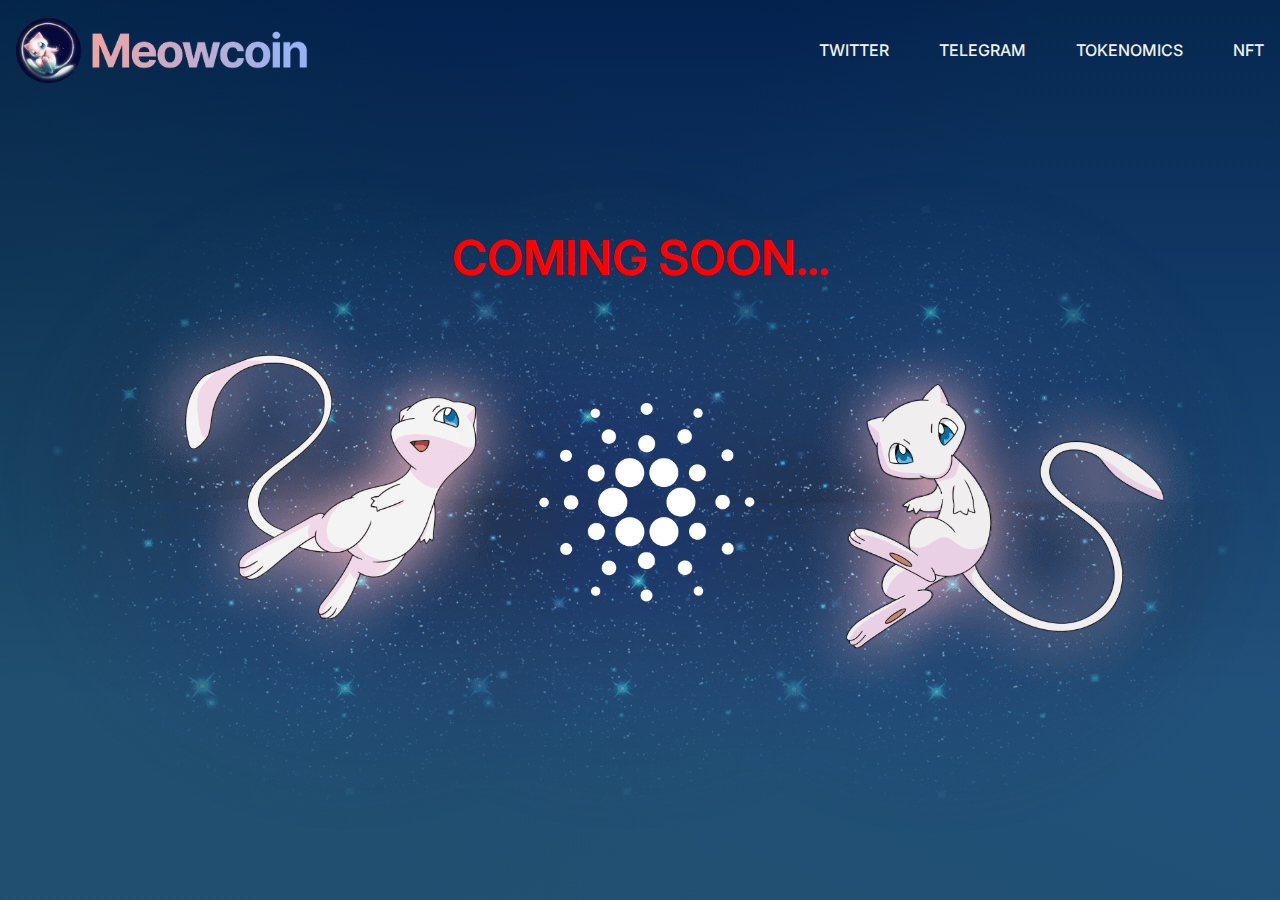
==== nft/index.html @ 4226a09f "test nft" ====
<!DOCTYPE html>
<html lang="en">
<head>
  <meta charset="UTF-8" />
  <meta http-equiv="X-UA-Compatible" content="IE=edge" />
  <meta name="viewport" content="width=device-width, initial-scale=1.0" />
  <link rel="stylesheet" href="/style/app.css" />
  <link rel="icon" href="/favicon.ico" />
  <link rel="apple-touch-icon" sizes="180x180" href="/apple-touch-icon.png" />
  <link rel="icon" type="image/png" sizes="32x32" href="/favicon-32x32.png" />
  <link rel="icon" type="image/png" sizes="16x16" href="/favicon-16x16.png" />
  <link rel="manifest" href="/site.webmanifest" />
  <link rel="mask-icon" href="/safari-pinned-tab.svg" color="#071040" />
  <meta name="msapplication-TileColor" content="#071040" />
  <meta name="theme-color" content="#ffffff" />
  <title>MeowCoin | NFTs</title>
</head>
<body>
  <header class="header__main">
    <a href="/" class="header__logo">
      <img src="/img/logo-desktop.png" alt="logo">
    </a>
    <nav class="header__nav">
      <a href="https://twitter.com/the_meowcoin" target="_blank">TWITTER</a>
      <a href="https://t.me/+Ei4KAwBwcPtmNzVh" target="_blank">TELEGRAM</a>
      <a href="/" target="_blank">TOKENOMICS</a>
      <a href="/nft">NFT</a>
    </nav>
  </header>
  <main class="main__nft">
    <h1 class="title__nft">COMING SOON...</h1>
  </main>
</body>
</html>
---- style/app.css ----
@import url("https://fonts.googleapis.com/css2?family=Inter:wght@300;400;500;600;700;800&display=swap");
:root {
  font-family: "Inter", sans-serif;
  width: 100%;
}

* {
  box-sizing: border-box;
  padding: 0;
  margin: 0;
  text-decoration: none;
  border: 0;
  font: inherit;
  vertical-align: baseline;
  list-style: none;
  color: #F2F2F2;
  font-family: "Inter", sans-serif;
  font-weight: 500;
}
* ::-webkit-scrollbar {
  display: none;
}

body {
  min-height: 100vh;
  background: linear-gradient(180deg, rgba(1, 28, 38, 0) 0%, rgba(69, 134, 191, 0.45) 77.2%), linear-gradient(245.59deg, rgba(1, 28, 38, 0) 53.49%, rgba(154, 210, 217, 0) 53.5%, rgba(12, 60, 89, 0.2) 77.09%), linear-gradient(113.23deg, rgba(1, 28, 38, 0) 46.97%, rgba(12, 60, 89, 0.2) 63.97%), linear-gradient(201.12deg, rgba(10, 51, 196, 0.25) 25.09%, rgba(12, 60, 89, 0) 84.53%), #011C26;
  background-attachment: fixed;
  width: 100%;
}
body #icon use {
  fill: #071040;
}
@media (min-width: 1800px) {
  body {
    width: 1800px;
    margin-left: calc((100vw - 1800px) / 2);
  }
}

.header__main {
  height: 100px;
  padding: 16px;
  display: flex;
  align-items: center;
  justify-content: space-between;
}
.header__main .header__logo {
  display: flex;
  align-items: center;
}
.header__main .header__logo img {
  cursor: pointer;
  height: 65px;
  width: auto;
}
.header__main .header__nav {
  display: flex;
  align-items: center;
  gap: 50px;
}

h1 {
  color: red;
}

.main__nft {
  display: flex;
  flex-direction: column;
  align-items: center;
  height: calc(100vh - 100px);
  background-image: url("/img/frame-nft.png");
  background-size: contain;
  background-repeat: no-repeat;
  background-position: center;
}
.main__nft .title__nft {
  margin-top: 10%;
  font-size: 48px;
  font-weight: 600;
}/*# sourceMappingURL=app.css.map */
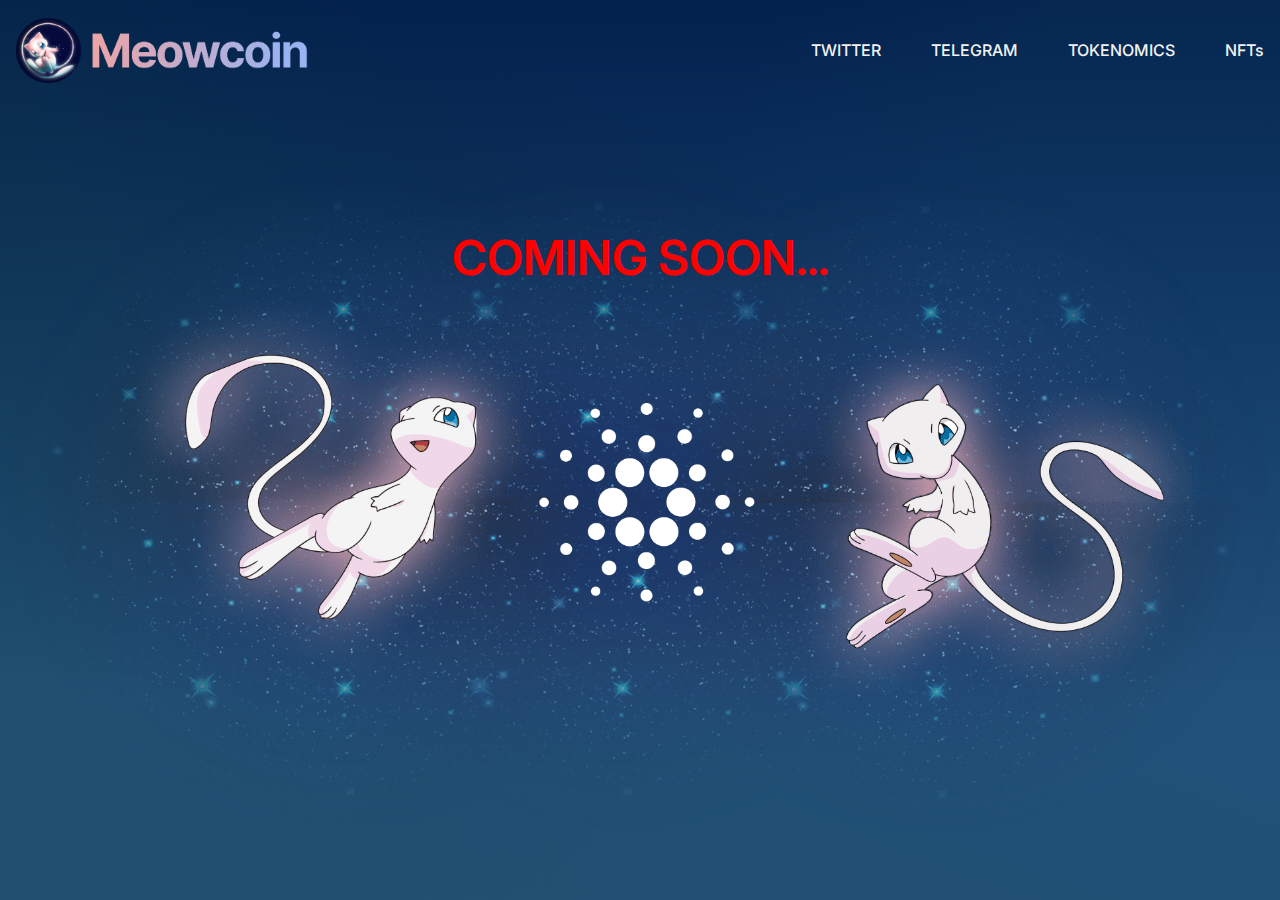
==== commit 318f8434: "layout js in header" ====
--- a/nft/index.html
+++ b/nft/index.html
@@ -4,6 +4,7 @@
   <meta charset="UTF-8" />
   <meta http-equiv="X-UA-Compatible" content="IE=edge" />
   <meta name="viewport" content="width=device-width, initial-scale=1.0" />
+  <script src="/js/header.js"></script>
   <link rel="stylesheet" href="/style/app.css" />
   <link rel="icon" href="/favicon.ico" />
   <link rel="apple-touch-icon" sizes="180x180" href="/apple-touch-icon.png" />
@@ -17,15 +18,7 @@
 </head>
 <body>
   <header class="header__main">
-    <a href="/" class="header__logo">
-      <img src="/img/logo-desktop.png" alt="logo">
-    </a>
-    <nav class="header__nav">
-      <a href="https://twitter.com/the_meowcoin" target="_blank">TWITTER</a>
-      <a href="https://t.me/+Ei4KAwBwcPtmNzVh" target="_blank">TELEGRAM</a>
-      <a href="/" target="_blank">TOKENOMICS</a>
-      <a href="/nft">NFT</a>
-    </nav>
+    <!--Header in JS-->
   </header>
   <main class="main__nft">
     <h1 class="title__nft">COMING SOON...</h1>
--- a/style/app.css
+++ b/style/app.css
@@ -58,6 +58,9 @@
   align-items: center;
   gap: 50px;
 }
+.header__main .header__nav .header__item:hover {
+  color: #F28095;
+}
 
 h1 {
   color: red;
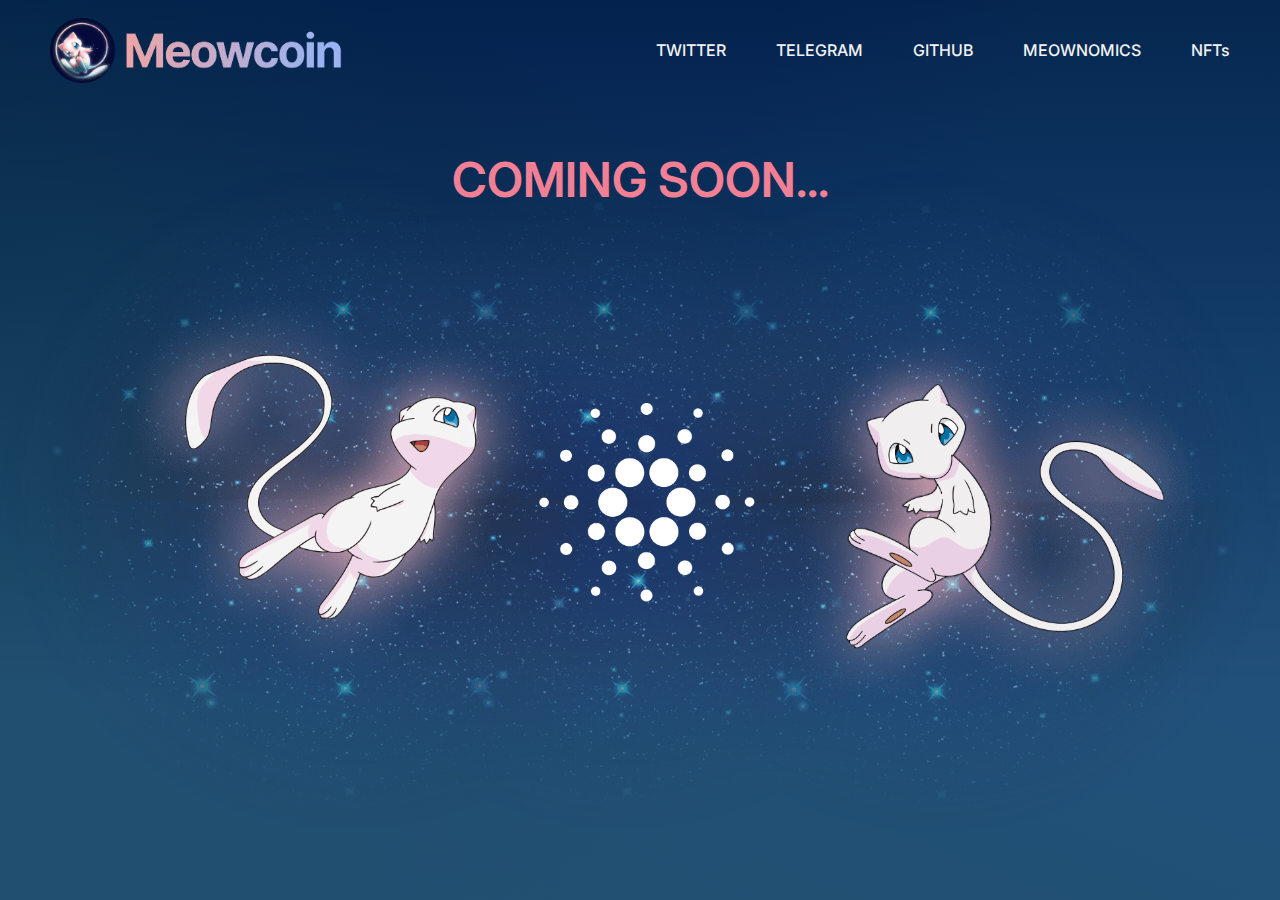
==== commit da2d8e4d: "responsive" ====
--- a/nft/index.html
+++ b/nft/index.html
@@ -17,10 +17,10 @@
   <title>MeowCoin | NFTs</title>
 </head>
 <body>
-  <header class="header__main">
+  <header class="head__meow">
     <!--Header in JS-->
   </header>
-  <main class="main__nft">
+  <main class="meow__nft">
     <h1 class="title__nft">COMING SOON...</h1>
   </main>
 </body>
--- a/style/app.css
+++ b/style/app.css
@@ -1,4 +1,26 @@
 @import url("https://fonts.googleapis.com/css2?family=Inter:wght@300;400;500;600;700;800&display=swap");
+@keyframes change {
+  0% {
+    background-position: 0% 50%;
+  }
+  50% {
+    background-position: 100% 50%;
+  }
+  100% {
+    background-position: 0% 50%;
+  }
+}
+@keyframes floating {
+  0% {
+    transform: translateY(0) translateY(0);
+  }
+  50% {
+    transform: translateX(-5px) translateY(-5px) rotate(-5deg);
+  }
+  100% {
+    transform: translateY(0) translateY(0);
+  }
+}
 :root {
   font-family: "Inter", sans-serif;
   width: 100%;
@@ -30,43 +52,250 @@
 body #icon use {
   fill: #071040;
 }
-@media (min-width: 1800px) {
+@media (min-width: 2000px) {
   body {
-    width: 1800px;
-    margin-left: calc((100vw - 1800px) / 2);
-  }
-}
-
-.header__main {
+    width: 2000px;
+    margin-left: calc((100vw - 2000px) / 2);
+  }
+}
+
+.head__meow {
   height: 100px;
-  padding: 16px;
+  padding: 0 50px;
   display: flex;
   align-items: center;
   justify-content: space-between;
 }
-.header__main .header__logo {
-  display: flex;
-  align-items: center;
-}
-.header__main .header__logo img {
+@media (max-width: 1080px) and (orientation: landscape), (max-width: 800px) and (orientation: portrait) {
+  .head__meow {
+    padding: 0 20px;
+  }
+}
+.head__meow .head__logo {
+  display: flex;
+  align-items: center;
+}
+.head__meow .head__logo img {
   cursor: pointer;
   height: 65px;
   width: auto;
 }
-.header__main .header__nav {
+@media (max-width: 1080px) and (orientation: landscape) {
+  .head__meow .head__logo img {
+    display: none;
+  }
+}
+@media (min-width: 50px) and (orientation: portrait) {
+  .head__meow .head__logo img {
+    display: none;
+  }
+}
+.head__meow .head__logo .head__logo-mobile {
+  display: none;
+}
+@media (max-width: 1080px) and (orientation: landscape) {
+  .head__meow .head__logo .head__logo-mobile {
+    display: flex;
+  }
+}
+@media (min-width: 50px) and (orientation: portrait) {
+  .head__meow .head__logo .head__logo-mobile {
+    display: flex;
+  }
+}
+.head__meow .head__nav {
   display: flex;
   align-items: center;
   gap: 50px;
 }
-.header__main .header__nav .header__item:hover {
+.head__meow .head__nav .head__item {
+  position: relative;
+}
+.head__meow .head__nav .head__item::before {
+  content: "";
+  position: absolute;
+  top: 26px;
+  left: 0;
+  width: 0;
+  height: 2px;
+  background-color: #F28095;
+  transition: width 0.2s ease-in-out;
+  transform-origin: left;
+}
+.head__meow .head__nav .head__item:hover {
   color: #F28095;
 }
-
-h1 {
-  color: red;
-}
-
-.main__nft {
+.head__meow .head__nav .head__item:hover::before {
+  width: 100%;
+  transform-origin: right;
+}
+@media (max-width: 800px) and (orientation: portrait) {
+  .head__meow .head__nav .head__item {
+    display: none;
+  }
+}
+.head__meow .head__nav .head__item.mob {
+  display: none;
+}
+@media (max-width: 800px) and (orientation: portrait) {
+  .head__meow .head__nav .head__item.mob {
+    display: flex;
+  }
+  .head__meow .head__nav .head__item.mob img {
+    width: 20px;
+    height: auto;
+  }
+}
+@media (max-width: 1080px) and (orientation: landscape) {
+  .head__meow .head__nav {
+    gap: 20px;
+  }
+  .head__meow .head__nav .head__item {
+    font-size: 14px;
+  }
+}
+@media (max-width: 800px) and (orientation: portrait) {
+  .head__meow .head__nav {
+    gap: 20px;
+  }
+}
+
+.meow__home .meow__section {
+  display: flex;
+  align-items: center;
+  height: 100%;
+  padding: 0 50px 200px;
+  min-height: calc(100vh - 100px);
+  width: 100%;
+  position: relative;
+}
+@media (max-width: 1080px) and (orientation: landscape) {
+  .meow__home .meow__section {
+    padding: 0 50px;
+    background-image: url("/img/background.png");
+    background-size: contain;
+    background-repeat: no-repeat;
+    background-position: center;
+  }
+}
+@media (min-width: 50px) and (orientation: portrait) {
+  .meow__home .meow__section {
+    padding: 0 50px;
+    background-image: url("/img/background.png");
+    background-size: contain;
+    background-repeat: no-repeat;
+    background-position: center;
+  }
+}
+.meow__home .meow__section .meow__article {
+  width: 70%;
+  padding-left: 5%;
+}
+.meow__home .meow__section .meow__article h1 {
+  font-size: 4rem;
+  font-weight: 800;
+  color: #F28095;
+  margin-bottom: 20px;
+}
+.meow__home .meow__section .meow__article h2 {
+  font-size: 2.5rem;
+  font-weight: 700;
+}
+@media (min-width: 50px) and (orientation: portrait) {
+  .meow__home .meow__section .meow__article {
+    width: 100%;
+  }
+  .meow__home .meow__section .meow__article h1 {
+    text-align: center;
+  }
+  .meow__home .meow__section .meow__article h2 {
+    text-align: center;
+  }
+}
+@media (max-width: 1600px) and (orientation: landscape), (max-width: 1600px) and (orientation: portrait) {
+  .meow__home .meow__section .meow__article h1 {
+    font-size: 3rem;
+  }
+  .meow__home .meow__section .meow__article h2 {
+    font-size: 2rem;
+  }
+}
+@media (max-width: 1300px) and (orientation: landscape), (max-width: 1300px) and (orientation: portrait) {
+  .meow__home .meow__section .meow__article h1 {
+    font-size: 2.5rem;
+  }
+  .meow__home .meow__section .meow__article h2 {
+    font-size: 1.5rem;
+  }
+}
+@media (max-width: 1080px) and (orientation: landscape), (max-width: 1080px) and (orientation: portrait) {
+  .meow__home .meow__section .meow__article {
+    width: 100%;
+  }
+  .meow__home .meow__section .meow__article h1 {
+    text-align: center;
+  }
+  .meow__home .meow__section .meow__article h2 {
+    text-align: center;
+  }
+}
+@media (max-width: 800px) and (orientation: landscape), (max-width: 600px) and (orientation: portrait) {
+  .meow__home .meow__section .meow__article h1 {
+    font-size: 1.5rem;
+  }
+  .meow__home .meow__section .meow__article h2 {
+    font-size: 1rem;
+  }
+}
+.meow__home .meow__section .meow__logotipe {
+  position: absolute;
+  height: auto;
+  width: 1000px;
+  right: 0;
+  display: flex;
+  align-items: center;
+  justify-content: flex-end;
+  z-index: 0;
+  background-image: url("/img/background.png");
+  background-size: contain;
+  background-repeat: no-repeat;
+  background-position: right;
+}
+.meow__home .meow__section .meow__logotipe img {
+  height: auto;
+  width: 70%;
+  animation-name: floating;
+  animation-duration: 3s;
+  animation-iteration-count: infinite;
+  animation-timing-function: ease-in-out;
+}
+@media (min-width: 1800px) and (orientation: landscape) {
+  .meow__home .meow__section .meow__logotipe {
+    width: 1300px;
+  }
+}
+@media (min-width: 50px) and (orientation: portrait) {
+  .meow__home .meow__section .meow__logotipe img {
+    display: none;
+  }
+}
+@media (max-width: 1600px) and (orientation: landscape) {
+  .meow__home .meow__section .meow__logotipe {
+    width: 900px;
+  }
+}
+@media (max-width: 1300px) and (orientation: landscape) {
+  .meow__home .meow__section .meow__logotipe {
+    width: 750px;
+  }
+}
+@media (max-width: 1080px) and (orientation: landscape) {
+  .meow__home .meow__section .meow__logotipe img {
+    display: none;
+  }
+}
+
+.meow__nft {
   display: flex;
   flex-direction: column;
   align-items: center;
@@ -76,8 +305,21 @@
   background-repeat: no-repeat;
   background-position: center;
 }
-.main__nft .title__nft {
-  margin-top: 10%;
+.meow__nft .title__nft {
+  margin-top: 50px;
   font-size: 48px;
   font-weight: 600;
+  color: #F28095;
+}
+@media (max-width: 900px) and (orientation: landscape) {
+  .meow__nft .title__nft {
+    margin-top: 10px;
+    font-size: 24px;
+  }
+}
+@media (max-width: 600px) and (orientation: portrait) {
+  .meow__nft .title__nft {
+    margin-top: 10px;
+    font-size: 24px;
+  }
 }/*# sourceMappingURL=app.css.map */